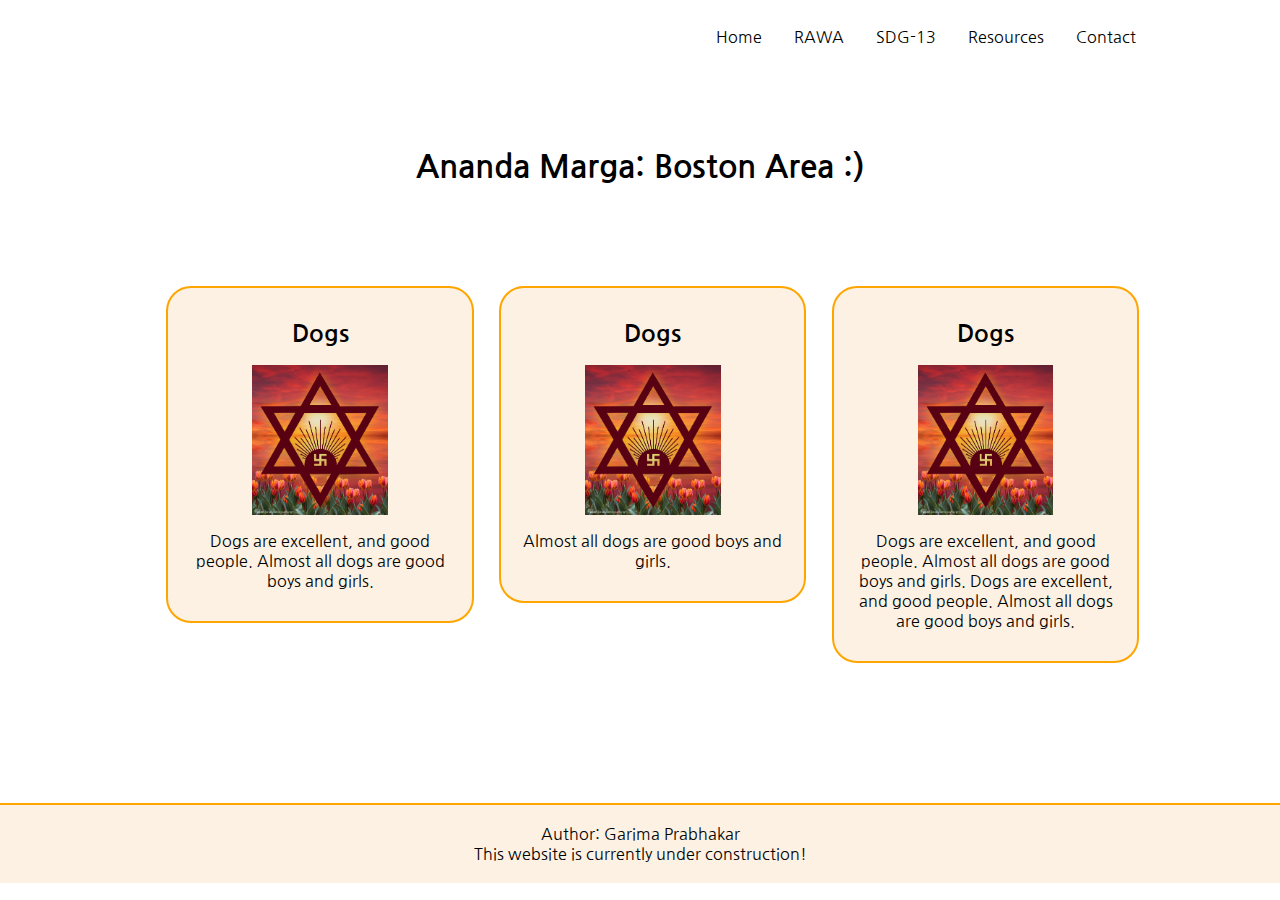
==== index.html @ ea1318e5 "added contacts template" ====
<!DOCTYPE html>
<html lang="en">
	<head>
		<meta charset="UTF-8">
		<meta name="viewport" content="width=device-width, initial-scale=1.0">
		<meta name="viewport" content="width=device-width,initial-scale=1,maximum-scale=1,user-scalable=no">
		<meta http-equiv="X-UA-Compatible" content="IE=edge,chrome=1">
		<meta name="HandheldFriendly" content="true">
		
		<title>Ananda Marga Boston Area</title>

		<link rel="stylesheet" type="text/css" href="BaseStyle.css">
        <link rel="preconnect" href="https://fonts.gstatic.com"> 
        <link href="https://fonts.googleapis.com/css2?family=Nanum+Gothic&display=swap" rel="stylesheet">

        <style> 
            h1 {text-align: center; margin-bottom: 10vh; margin-top: 10vh}
        </style>
		
    </head>
	<body style="font-family: Nanum Gothic">
    <div style="background-color: #ffffff; font-family: Nanum Gothic" class="norm_margin">
	<ul>
        <li><a href="contact.html">Contact</a></li>
        <li><a href="resources.html">Resources</a></li>
        <li><a href="sdg13.html">SDG-13</a></li>
        <li><a href="rawa.html">RAWA</a></li>   
        <li><a href="index.html">Home</a></li>
    </ul>

    <!-- TITLE -->
    <h1>Ananda Marga: Boston Area :)</h1>

    <!-- HERO IMAGE -->
    <!-- <img src="images/current-hero-pic.jpg" alt="Boston Region Picture" class="left" style="margin-bottom:30px; width:50vh"> -->

    <!--ATTEMPT AT CLICKABLE CARDS-->
   
      
    <ul class="fullclick">
        <li id="rounded_corners" style="card_style">
            <a href="contact.html">
                <h2>Dogs</h2>
                <img src="images/current-hero-pic.jpg" alt="Boston Region Picture"<img src="images/current-hero-pic.jpg" alt="Boston Region Picture" class="center" style="width:50%">
                <p>
                    Dogs are excellent, and good people. Almost all dogs are good boys and girls. Dogs are excellent, and good people. Almost all dogs are good boys and girls.
                </p> 
            </a>  
        </li>

        <li id="rounded_corners">
            <a href="contact.html">
                <h2>Dogs</h2>
                <img src="images/current-hero-pic.jpg" alt="Boston Region Picture"<img src="images/current-hero-pic.jpg" alt="Boston Region Picture" class="center" style="width:50%">
                <p>
                    Almost all dogs are good boys and girls. 
                </p> 
            </a>  
        </li>

        <li id="rounded_corners">
            <a href="contact.html">
                <h2>Dogs</h2>
                <img src="images/current-hero-pic.jpg" alt="Boston Region Picture"<img src="images/current-hero-pic.jpg" alt="Boston Region Picture" class="center" style="width:50%">
                <p>
                    Dogs are excellent, and good people. Almost all dogs are good boys and girls.
                </p> 
            </a>  
        </li>



        <!-- TODO: FIX BUG THAT PREVENTS CARDS FROM STACKING IN ORDER (TRY PUTTING MULTIPLE CARDS ON PAGE) -->
         <!-- TODO: FIX FOOTER -->


  
    </ul>
    </div>

    <div class="foot">
        <p>Author: Garima Prabhakar<br> This website is currently under construction! </p>
    </div>
    
	</body>

</html>
---- BaseStyle.css ----
/* NAVBAR */
ul {
    list-style-type: none;
    margin: 0;
    padding: 0;
    overflow: hidden;
   
  }
  
  li {
    margin-top:1vw;
    float: right;
  }
  
  li a {
    display: block;
    color: black;
    text-align: center;
    padding: 14px 16px;
    text-decoration: none;
  }
  
  /* Change the link color to #111 (black) on hover */
  li a:hover {
    background-color: #FFFFFF;
    /* opacity: 40%; */
    border-radius: 15px;
    border: 2px solid orange;
  }


  * {
    box-sizing: border-box;
  }

  /* CARDS */

  #rounded_corners {
    border-radius: 25px;
    border: 2px solid orange;
  }
  
  body {
    font-family: Arial, Helvetica, sans-serif;
  }
  
  /* Float four columns side by side */
  .column {
    float: left;
    width: 33%;
    padding: 0 10px;
  }
  
  /* Remove extra left and right margins, due to padding in columns */
  .row {margin: 0 -5px;}
  
  /* Clear floats after the columns */
  .row:after {
    content: "";
    display: table;
    clear: both;
  }
  
  /* Style the counter cards */
  .card {
    box-shadow: 0 4px 8px 0 rgba(0, 0, 0, 0.2); /* this adds the "card" effect */
    padding: 16px;
    text-align: center;
    background-color: #ffebc5;
  }
  
  /* Responsive columns - one column layout (vertical) on small screens */
  @media screen and (max-width: 600px) {
    .column {
      width: 100%;
      display: block;
      margin-bottom: 20px;
    }
  }

/* GENERAL STYLES */
  .center {
    display: block;
    margin-left: auto;
    margin-right: auto;
    width:50%;
  }

  .left {
    display: block;
    margin-left: auto;
    margin-right: auto;
    float:left;
  }

  .right {
    display: block;
    margin-left: auto;
    margin-right: auto;
    float:right;
  }

  .norm_margin {
    margin-left:10vw;
    margin-right:10vw;
  }

  .stretch {
    position:absolute;
    left:0;
    right:0;
  }

  /* ATTEMPT AT CLICKABLE CARDS -- CSS */


  .fullclick li {
    position:static;
    list-style: none;
    position: relative;
    /* box-shadow: 0 4px 8px 0 rgba(0, 0, 0, 0.2); this adds the "card" effect */
    padding: 0px;
    padding-left: 0px;
    text-align: center;
    background-color: #fcf1e3;
    margin: 1vw;
    width:30%;
  }
  
  /* .fullclick a.main {
    color: #85baff;
    text-align: right;
    display: block;
    z-index: 1;
  } */
  
  .fullclick li a.main::after {
    position: absolute;
    top: 0;
    left: 0;
    right: 0;
    bottom: 0;
    content: ' ';
  }


  .fullclick li a:hover{
    opacity:40%;
  }

  /* WHOLE BODY STYLES */

  .foot {
    text-align: center;
    padding: 3px;
    background-color: #fcf1e3;
    color:black;
    width:100vw;
    margin:0;
    border-top: 2px solid orange;
    bottom: 0px;
    margin-top:10%;
  }

  body {
    padding:0;
    margin:0;
  }

  /* A LOT OF THE CSS IS SOURCED FROM W3 SCHOOLS (thank you so much!) */
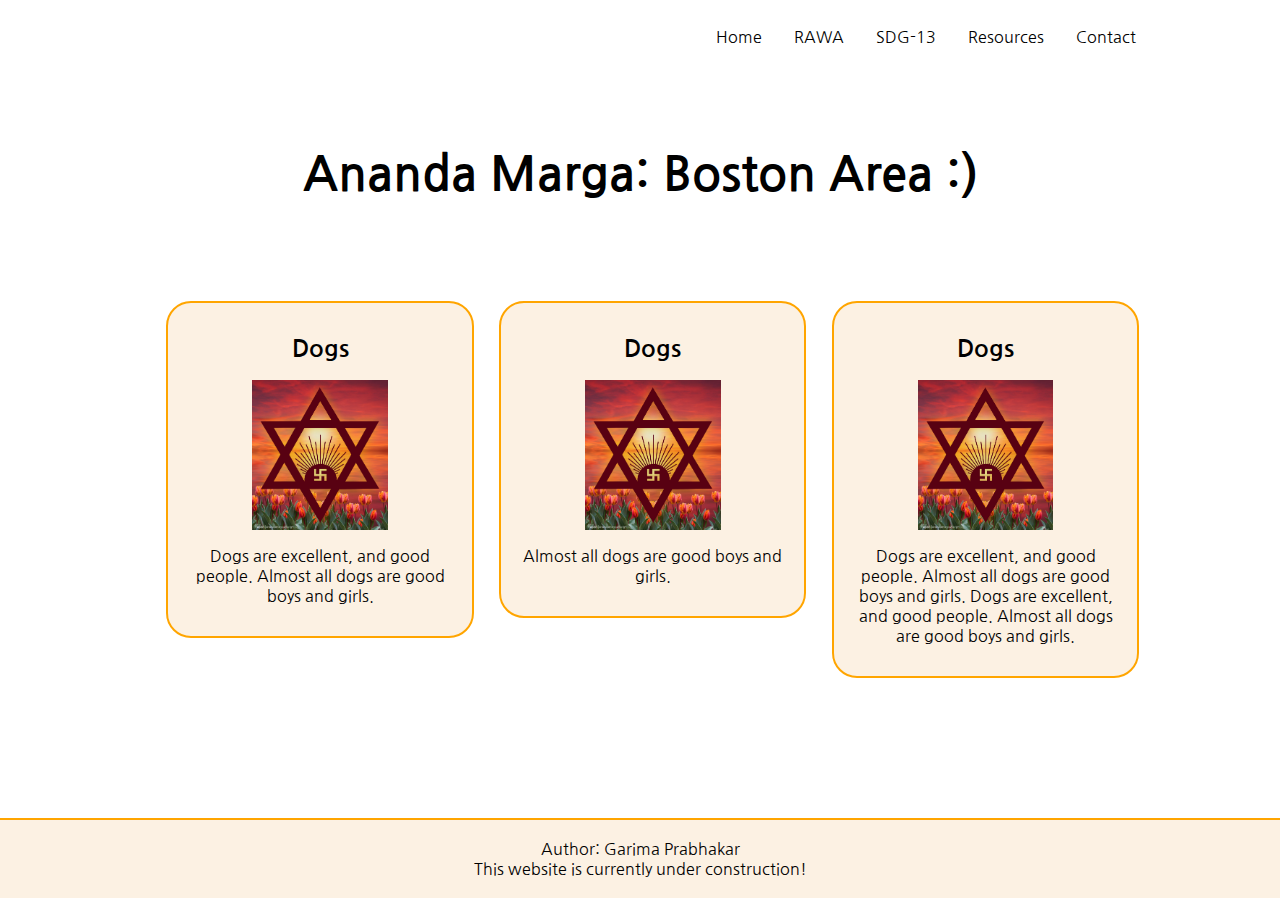
==== commit 5943a9bc: "added text highlighting colors" ====
--- a/index.html
+++ b/index.html
@@ -6,7 +6,7 @@
 		<meta name="viewport" content="width=device-width,initial-scale=1,maximum-scale=1,user-scalable=no">
 		<meta http-equiv="X-UA-Compatible" content="IE=edge,chrome=1">
 		<meta name="HandheldFriendly" content="true">
-		
+
 		<title>Ananda Marga Boston Area</title>
 
 		<link rel="stylesheet" type="text/css" href="BaseStyle.css">
@@ -14,7 +14,7 @@
         <link href="https://fonts.googleapis.com/css2?family=Nanum+Gothic&display=swap" rel="stylesheet">
 
         <style> 
-            h1 {text-align: center; margin-bottom: 10vh; margin-top: 10vh}
+            h1 {text-align: center; margin-bottom: 10vh; margin-top: 10vh; font-size:300%;}
         </style>
 		
     </head>
@@ -36,20 +36,24 @@
 
     <!--ATTEMPT AT CLICKABLE CARDS-->
    
-      
+
     <ul class="fullclick">
-        <li id="rounded_corners" style="card_style">
-            <a href="contact.html">
+        <div class="">
+        <li id="rounded_corners">
+        <div class="">
+            <a href="sdg13_articles/article1.html">
                 <h2>Dogs</h2>
                 <img src="images/current-hero-pic.jpg" alt="Boston Region Picture"<img src="images/current-hero-pic.jpg" alt="Boston Region Picture" class="center" style="width:50%">
                 <p>
                     Dogs are excellent, and good people. Almost all dogs are good boys and girls. Dogs are excellent, and good people. Almost all dogs are good boys and girls.
                 </p> 
             </a>  
+        </div>
         </li>
 
-        <li id="rounded_corners">
-            <a href="contact.html">
+        <div class="">
+        <li id="rounded_corners" style="card_style">
+            <a href="sdg13_articles/article1.html">
                 <h2>Dogs</h2>
                 <img src="images/current-hero-pic.jpg" alt="Boston Region Picture"<img src="images/current-hero-pic.jpg" alt="Boston Region Picture" class="center" style="width:50%">
                 <p>
@@ -57,9 +61,11 @@
                 </p> 
             </a>  
         </li>
+        </div>
 
-        <li id="rounded_corners">
-            <a href="contact.html">
+
+        <li id="rounded_corners" style="card_style">
+            <a href="sdg13_articles/article1.html">
                 <h2>Dogs</h2>
                 <img src="images/current-hero-pic.jpg" alt="Boston Region Picture"<img src="images/current-hero-pic.jpg" alt="Boston Region Picture" class="center" style="width:50%">
                 <p>
@@ -69,7 +75,6 @@
         </li>
 
 
-
         <!-- TODO: FIX BUG THAT PREVENTS CARDS FROM STACKING IN ORDER (TRY PUTTING MULTIPLE CARDS ON PAGE) -->
          <!-- TODO: FIX FOOTER -->
 
@@ -77,7 +82,6 @@
   
     </ul>
     </div>
-
     <div class="foot">
         <p>Author: Garima Prabhakar<br> This website is currently under construction! </p>
     </div>
--- a/BaseStyle.css
+++ b/BaseStyle.css
@@ -146,7 +146,20 @@
 
   .fullclick li a:hover{
     opacity:40%;
+    transition: opacity 0.6s ease;
+    border-radius: 25px;
+    border: 2px solid white;
   }
+
+
+    @media only screen and (max-width: 600px) {
+      .fullclick li {
+        float: none;
+        width: 90%;
+        margin-bottom: 20px;
+      }
+    }
+
 
   /* WHOLE BODY STYLES */
 
@@ -167,4 +180,20 @@
     margin:0;
   }
 
+  h1 {
+    text-align: center; 
+    margin-bottom: 10vh; 
+    margin-top: 10vh; 
+    font-size:300%;
+  }
+
+  ::selection {
+    background: orange; /* WebKit/Blink Browsers */
+    color: white;
+  }
+  ::-moz-selection {
+    background: orange;
+    color: white; /*  */
+  }
+
   /* A LOT OF THE CSS IS SOURCED FROM W3 SCHOOLS (thank you so much!) */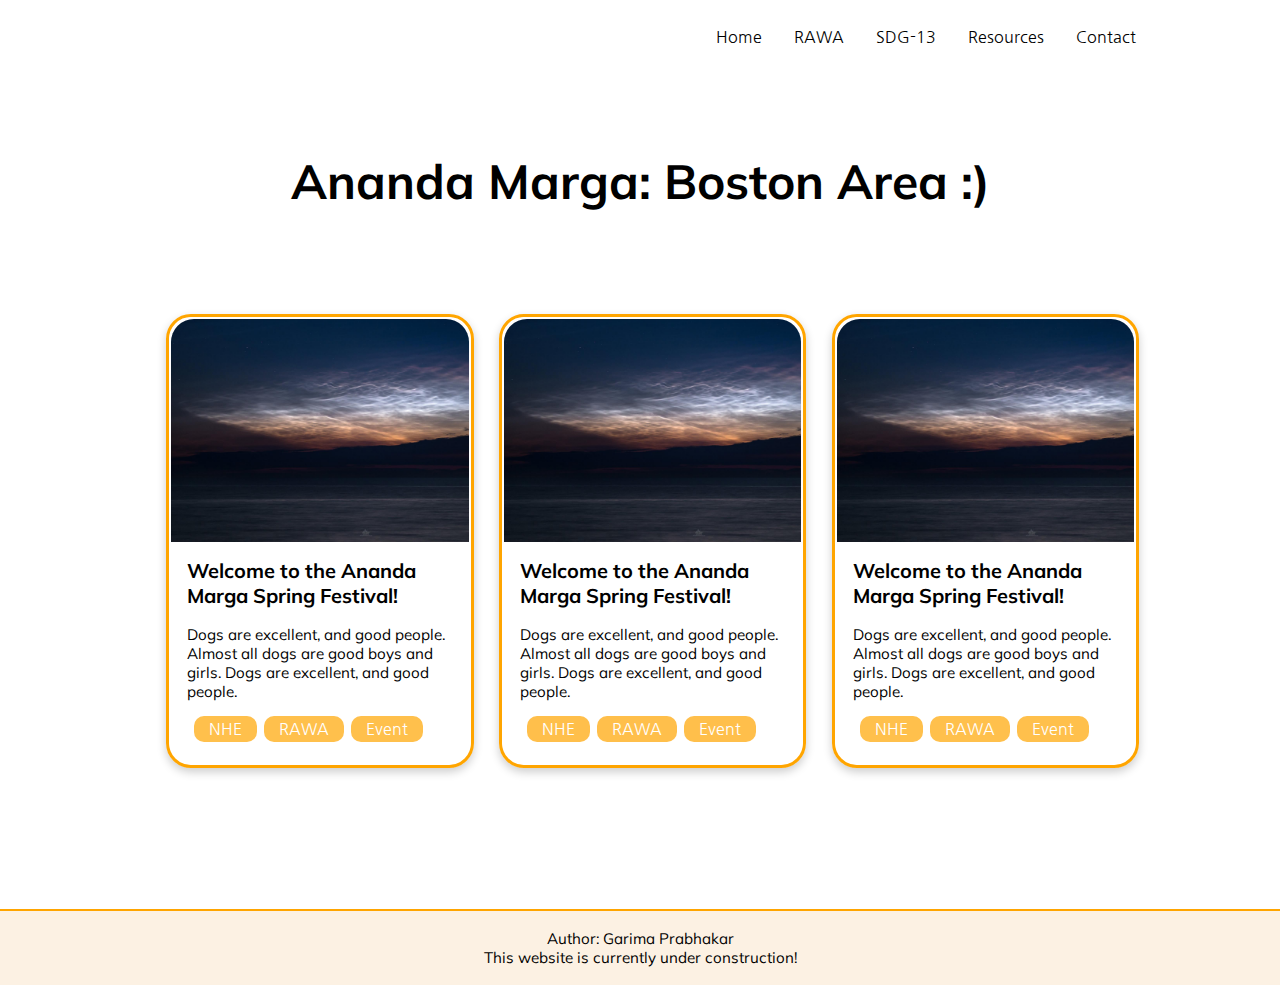
==== commit 8a15d455: "changed card design and added Mulish font" ====
--- a/index.html
+++ b/index.html
@@ -7,6 +7,9 @@
 		<meta http-equiv="X-UA-Compatible" content="IE=edge,chrome=1">
 		<meta name="HandheldFriendly" content="true">
 
+        <link rel="preconnect" href="https://fonts.gstatic.com"> 
+        <link href="https://fonts.googleapis.com/css2?family=Mulish:wght@200&display=swap" rel="stylesheet">
+
 		<title>Ananda Marga Boston Area</title>
 
 		<link rel="stylesheet" type="text/css" href="BaseStyle.css">
@@ -15,6 +18,7 @@
 
         <style> 
             h1 {text-align: center; margin-bottom: 10vh; margin-top: 10vh; font-size:300%;}
+            h2 {font-size:125%;}
         </style>
 		
     </head>
@@ -39,40 +43,53 @@
 
     <ul class="fullclick">
         <div class="">
-        <li id="rounded_corners">
-        <div class="">
+        <li id="rounded_corners" style="card_style">
+            <div class="">
             <a href="sdg13_articles/article1.html">
-                <h2>Dogs</h2>
-                <img src="images/current-hero-pic.jpg" alt="Boston Region Picture"<img src="images/current-hero-pic.jpg" alt="Boston Region Picture" class="center" style="width:50%">
-                <p>
-                    Dogs are excellent, and good people. Almost all dogs are good boys and girls. Dogs are excellent, and good people. Almost all dogs are good boys and girls.
+                <img src="images/noctilescent.jpg" alt="Boston Region Picture" class="center card_img">
+                <h2 class="text-left">Welcome to the Ananda Marga Spring Festival!</h2>
+                <p class="text-left">
+                    Dogs are excellent, and good people. Almost all dogs are good boys and girls. Dogs are excellent, and good people. 
                 </p> 
+                <div href="#" class="left tag noEvent">NHE</div>
+                <div href="#" class="left tag noEvent">RAWA</div>
+                <div href="#" class="left tag noEvent">Event</div>
             </a>  
-        </div>
+        </div> 
         </li>
 
-        <div class="">
         <li id="rounded_corners" style="card_style">
+            <div class="">
             <a href="sdg13_articles/article1.html">
-                <h2>Dogs</h2>
-                <img src="images/current-hero-pic.jpg" alt="Boston Region Picture"<img src="images/current-hero-pic.jpg" alt="Boston Region Picture" class="center" style="width:50%">
-                <p>
-                    Almost all dogs are good boys and girls. 
+                <img src="images/noctilescent.jpg" alt="Boston Region Picture" class="center card_img">
+                <h2 class="text-left">Welcome to the Ananda Marga Spring Festival!</h2>
+                <p class="text-left">
+                    Dogs are excellent, and good people. Almost all dogs are good boys and girls. Dogs are excellent, and good people. 
                 </p> 
+                <div href="#" class="left tag noEvent">NHE</div>
+                <div href="#" class="left tag noEvent">RAWA</div>
+                <div href="#" class="left tag noEvent">Event</div>
             </a>  
+        </div> 
         </li>
-        </div>
 
 
         <li id="rounded_corners" style="card_style">
+            <div class="">
             <a href="sdg13_articles/article1.html">
-                <h2>Dogs</h2>
-                <img src="images/current-hero-pic.jpg" alt="Boston Region Picture"<img src="images/current-hero-pic.jpg" alt="Boston Region Picture" class="center" style="width:50%">
-                <p>
-                    Dogs are excellent, and good people. Almost all dogs are good boys and girls.
+                <img src="images/noctilescent.jpg" alt="Boston Region Picture" class="center card_img">
+                <h2 class="text-left">Welcome to the Ananda Marga Spring Festival!</h2>
+                <p class="text-left">
+                    Dogs are excellent, and good people. Almost all dogs are good boys and girls. Dogs are excellent, and good people. 
                 </p> 
+                <div href="#" class="left tag noEvent">NHE</div>
+                <div href="#" class="left tag noEvent">RAWA</div>
+                <div href="#" class="left tag noEvent">Event</div>
             </a>  
+        </div> 
         </li>
+
+  
 
 
         <!-- TODO: FIX BUG THAT PREVENTS CARDS FROM STACKING IN ORDER (TRY PUTTING MULTIPLE CARDS ON PAGE) -->
--- a/BaseStyle.css
+++ b/BaseStyle.css
@@ -26,6 +26,7 @@
     /* opacity: 40%; */
     border-radius: 15px;
     border: 2px solid orange;
+    padding: 14px 16px;
   }
 
 
@@ -37,13 +38,10 @@
 
   #rounded_corners {
     border-radius: 25px;
-    border: 2px solid orange;
-  }
-  
-  body {
-    font-family: Arial, Helvetica, sans-serif;
-  }
-  
+    border: 3px solid orange;
+  }
+  
+ 
   /* Float four columns side by side */
   .column {
     float: left;
@@ -93,6 +91,14 @@
     float:left;
   }
 
+  .text-left {
+    text-align:left;
+  }
+
+  .text-center {
+    text-align:center;
+  }
+
   .right {
     display: block;
     margin-left: auto;
@@ -111,6 +117,7 @@
     right:0;
   }
 
+
   /* ATTEMPT AT CLICKABLE CARDS -- CSS */
 
 
@@ -118,21 +125,19 @@
     position:static;
     list-style: none;
     position: relative;
-    /* box-shadow: 0 4px 8px 0 rgba(0, 0, 0, 0.2); this adds the "card" effect */
+    box-shadow: 0 4px 10px 0 rgba(0, 0, 0, 0.2); /* this adds the "card" effect */
     padding: 0px;
     padding-left: 0px;
     text-align: center;
-    background-color: #fcf1e3;
+    /* background-color: #fcf1e3; */
     margin: 1vw;
     width:30%;
-  }
-  
-  /* .fullclick a.main {
-    color: #85baff;
-    text-align: right;
-    display: block;
-    z-index: 1;
-  } */
+    overflow: hidden;
+  }
+  
+  .fullclick a.main {
+    margin:1vw;
+  }
   
   .fullclick li a.main::after {
     position: absolute;
@@ -143,16 +148,27 @@
     content: ' ';
   }
 
+  .fullclick a{
+    border-radius: 25px;
+    border: 2px solid white;
+    overflow: hidden;
+    /* background-color: #fcf1e3; */
+    padding: 14px 16px;
+  }
 
   .fullclick li a:hover{
     opacity:40%;
     transition: opacity 0.6s ease;
     border-radius: 25px;
     border: 2px solid white;
-  }
-
-
-    @media only screen and (max-width: 600px) {
+    overflow: hidden;
+    background-color: #fcf1e3;
+    padding: 14px 16px;
+    box-shadow: 0 4px 2px 0 rgba(0, 0, 0, 0.2); /* this adds the "card" effect */
+  }
+
+
+    @media only screen and (max-width: 800px) {
       .fullclick li {
         float: none;
         width: 90%;
@@ -160,6 +176,75 @@
       }
     }
 
+  
+  .card_img {
+    margin-left: -20px;
+    margin-right: -20px;
+    margin-top:-20px;
+    object-fit:fill;
+    overflow: hidden;
+
+    width: 150%;
+    height: auto;
+    background-size: cover;
+    background-repeat: no-repeat;
+    background-position: center;
+  }
+
+  
+  /* ATTEMPT AT MAKING TAGS */
+  .tags {
+    list-style: none;
+    margin: 1vw;
+    overflow: hidden; 
+    padding: 0;
+  }
+  
+  .tags li {
+    float: left; 
+  }
+  
+  .tag {
+    padding: 3px 15px 3px 15px;
+    text-decoration: none;
+    
+    margin: 0px 0px 7px 7px;
+    opacity: 70%;
+    border-radius: 10px;
+    background-color: #fcf1e3;
+    background-color: orange;
+    color:white;
+    
+  }
+  
+  .tag::before {
+    border-radius: 15px;
+    background-color: #fcf1e3;
+    
+  }
+  
+  .tag::after {
+    border-radius: 15px;
+    background-color: #fcf1e3;
+    opacity: 100%;
+  }
+  
+  .tag:hover {
+
+    background-color: #FFFFFF;
+    opacity: 100%;
+    border-radius: 15px;
+    border-radius: 15px;
+    background-color: #fcf1e3;
+  }
+
+  .noEvent{
+    pointer-events: none;
+}
+  
+
+
+  /* USED FROM: https://codepen.io/wbeeftink/pen/dIaDH */
 
   /* WHOLE BODY STYLES */
 
@@ -178,6 +263,8 @@
   body {
     padding:0;
     margin:0;
+    font-family: Mulish, Arial, Helvetica, sans-serif;
+    
   }
 
   h1 {
@@ -185,6 +272,19 @@
     margin-bottom: 10vh; 
     margin-top: 10vh; 
     font-size:300%;
+    font-family: Mulish, "Nanum Gothic", Arial;
+  }
+
+  
+  h2 {
+    font-size:125%;
+    font-weight:bold;
+    font-family: Mulish, "Nanum Gothic", Arial;
+  }
+
+  p{
+    font-size:95%;
+    font-family: Mulish, "Nanum Gothic", Arial;
   }
 
   ::selection {
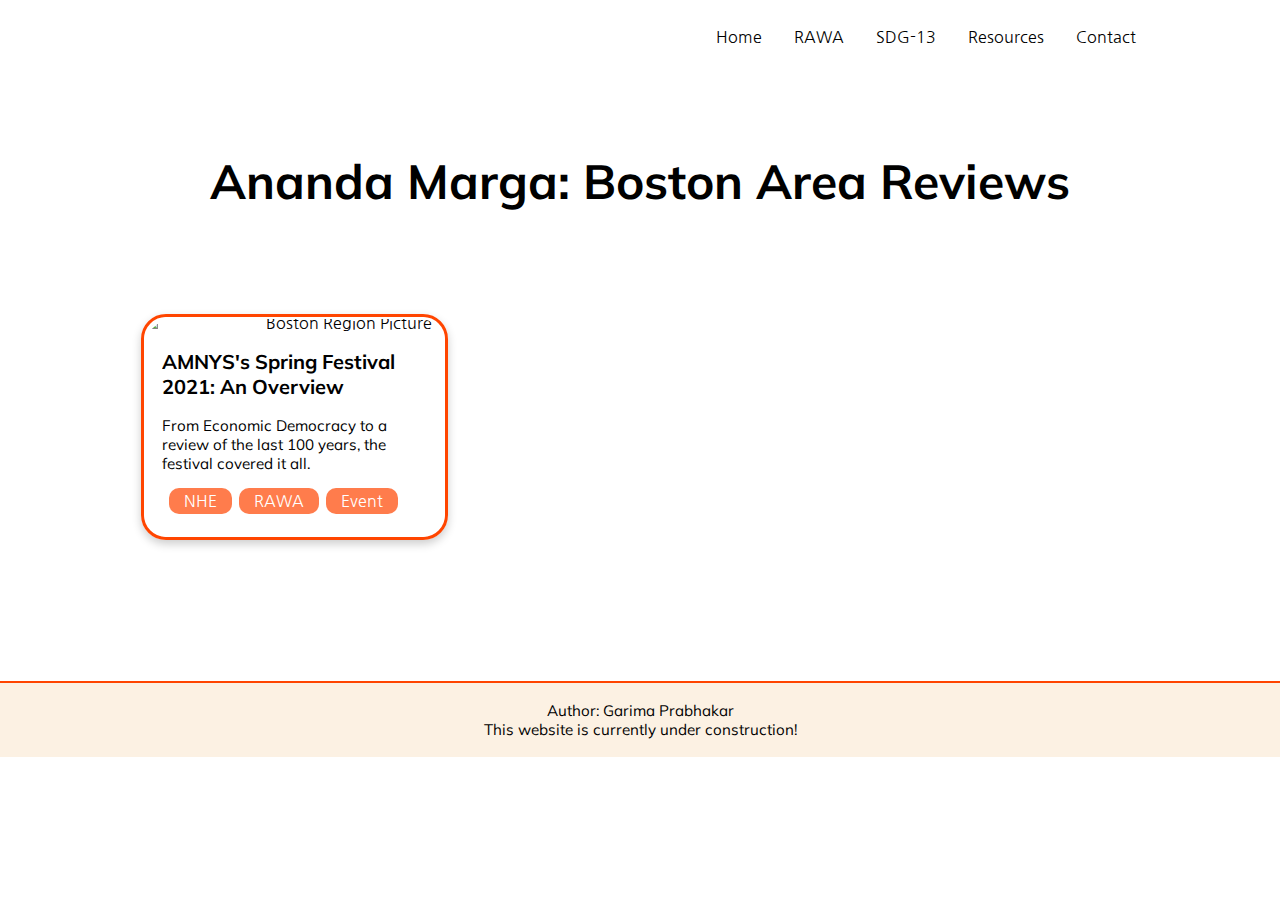
==== commit a2d2f565: "added first article" ====
--- a/index.html
+++ b/index.html
@@ -33,7 +33,7 @@
     </ul>
 
     <!-- TITLE -->
-    <h1>Ananda Marga: Boston Area :)</h1>
+    <h1>Ananda Marga: Boston Area Reviews</h1>
 
     <!-- HERO IMAGE -->
     <!-- <img src="images/current-hero-pic.jpg" alt="Boston Region Picture" class="left" style="margin-bottom:30px; width:50vh"> -->
@@ -42,14 +42,15 @@
    
 
     <ul class="fullclick">
-        <div class="">
-        <li id="rounded_corners" style="card_style">
+
+        <li class="left" id="rounded_corners" style="card_style">
             <div class="">
-            <a href="sdg13_articles/article1.html">
-                <img src="images/noctilescent.jpg" alt="Boston Region Picture" class="center card_img">
-                <h2 class="text-left">Welcome to the Ananda Marga Spring Festival!</h2>
+            <a href="articles/article1.html">
+                <img src="articles/images/sroverview1.png" alt="Boston Region Picture" class="center card_img">
+                <h2 class="text-left">AMNYS's Spring Festival 2021: An Overview</h2>
                 <p class="text-left">
-                    Dogs are excellent, and good people. Almost all dogs are good boys and girls. Dogs are excellent, and good people. 
+                    From Economic Democracy to a review of the
+                    last 100 years, the festival covered it all.
                 </p> 
                 <div href="#" class="left tag noEvent">NHE</div>
                 <div href="#" class="left tag noEvent">RAWA</div>
@@ -57,39 +58,6 @@
             </a>  
         </div> 
         </li>
-
-        <li id="rounded_corners" style="card_style">
-            <div class="">
-            <a href="sdg13_articles/article1.html">
-                <img src="images/noctilescent.jpg" alt="Boston Region Picture" class="center card_img">
-                <h2 class="text-left">Welcome to the Ananda Marga Spring Festival!</h2>
-                <p class="text-left">
-                    Dogs are excellent, and good people. Almost all dogs are good boys and girls. Dogs are excellent, and good people. 
-                </p> 
-                <div href="#" class="left tag noEvent">NHE</div>
-                <div href="#" class="left tag noEvent">RAWA</div>
-                <div href="#" class="left tag noEvent">Event</div>
-            </a>  
-        </div> 
-        </li>
-
-
-        <li id="rounded_corners" style="card_style">
-            <div class="">
-            <a href="sdg13_articles/article1.html">
-                <img src="images/noctilescent.jpg" alt="Boston Region Picture" class="center card_img">
-                <h2 class="text-left">Welcome to the Ananda Marga Spring Festival!</h2>
-                <p class="text-left">
-                    Dogs are excellent, and good people. Almost all dogs are good boys and girls. Dogs are excellent, and good people. 
-                </p> 
-                <div href="#" class="left tag noEvent">NHE</div>
-                <div href="#" class="left tag noEvent">RAWA</div>
-                <div href="#" class="left tag noEvent">Event</div>
-            </a>  
-        </div> 
-        </li>
-
-  
 
 
         <!-- TODO: FIX BUG THAT PREVENTS CARDS FROM STACKING IN ORDER (TRY PUTTING MULTIPLE CARDS ON PAGE) -->
--- a/BaseStyle.css
+++ b/BaseStyle.css
@@ -25,7 +25,7 @@
     background-color: #FFFFFF;
     /* opacity: 40%; */
     border-radius: 15px;
-    border: 2px solid orange;
+    border: 2px solid orangered;
     padding: 14px 16px;
   }
 
@@ -38,7 +38,7 @@
 
   #rounded_corners {
     border-radius: 25px;
-    border: 3px solid orange;
+    border: 3px solid orangered;
   }
   
  
@@ -212,7 +212,7 @@
     opacity: 70%;
     border-radius: 10px;
     background-color: #fcf1e3;
-    background-color: orange;
+    background-color: orangered;
     color:white;
     
   }
@@ -255,7 +255,7 @@
     color:black;
     width:100vw;
     margin:0;
-    border-top: 2px solid orange;
+    border-top: 2px solid orangered;
     bottom: 0px;
     margin-top:10%;
   }
@@ -273,6 +273,7 @@
     margin-top: 10vh; 
     font-size:300%;
     font-family: Mulish, "Nanum Gothic", Arial;
+    overflow: hidden;
   }
 
   
@@ -280,19 +281,21 @@
     font-size:125%;
     font-weight:bold;
     font-family: Mulish, "Nanum Gothic", Arial;
+    overflow: hidden;
   }
 
   p{
     font-size:95%;
     font-family: Mulish, "Nanum Gothic", Arial;
+    overflow: hidden;
   }
 
   ::selection {
-    background: orange; /* WebKit/Blink Browsers */
+    background: orangered; /* WebKit/Blink Browsers */
     color: white;
   }
   ::-moz-selection {
-    background: orange;
+    background: orangered;
     color: white; /*  */
   }
 
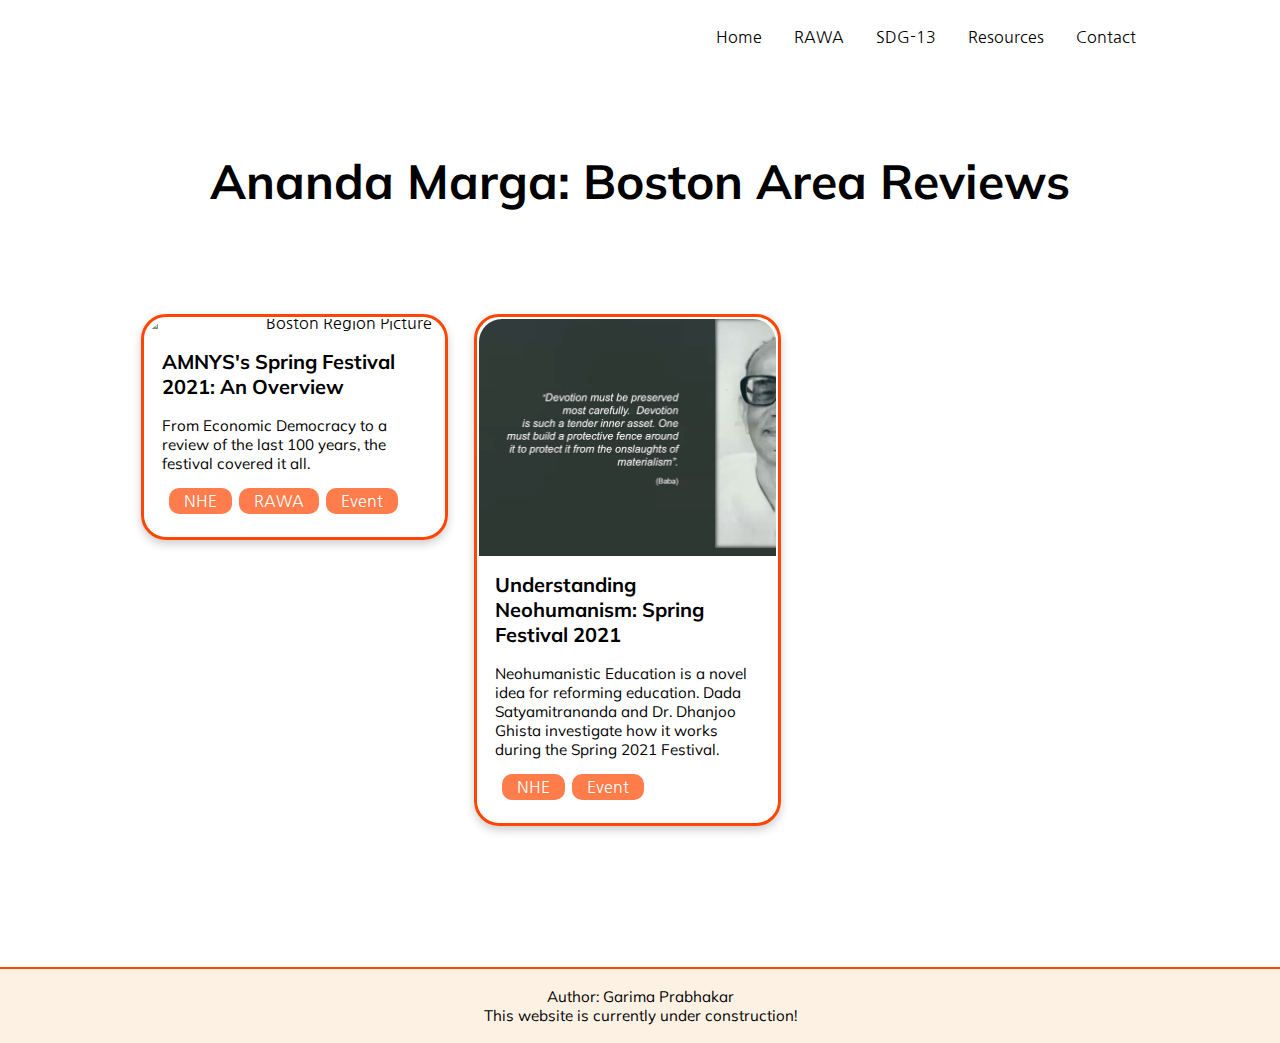
==== commit aa47adc9: "added article 2" ====
--- a/index.html
+++ b/index.html
@@ -59,6 +59,21 @@
         </div> 
         </li>
 
+        <li class="left" id="rounded_corners" style="card_style">
+            <div class="">
+            <a href="articles/sr-neohumanism.html">
+                <img src="articles/images/article-2-2.png" alt="Boston Region Picture" class="center card_img">
+                <h2 class="text-left">Understanding Neohumanism: Spring Festival 2021</h2>
+                <p class="text-left">
+                    Neohumanistic Education is a novel idea for reforming education. Dada Satyamitrananda and 
+                    Dr. Dhanjoo Ghista investigate how it works during the Spring 2021 Festival.
+                </p> 
+                <div href="#" class="left tag noEvent">NHE</div>
+                <div href="#" class="left tag noEvent">Event</div>
+            </a>  
+        </div> 
+        </li>
+
 
         <!-- TODO: FIX BUG THAT PREVENTS CARDS FROM STACKING IN ORDER (TRY PUTTING MULTIPLE CARDS ON PAGE) -->
          <!-- TODO: FIX FOOTER -->
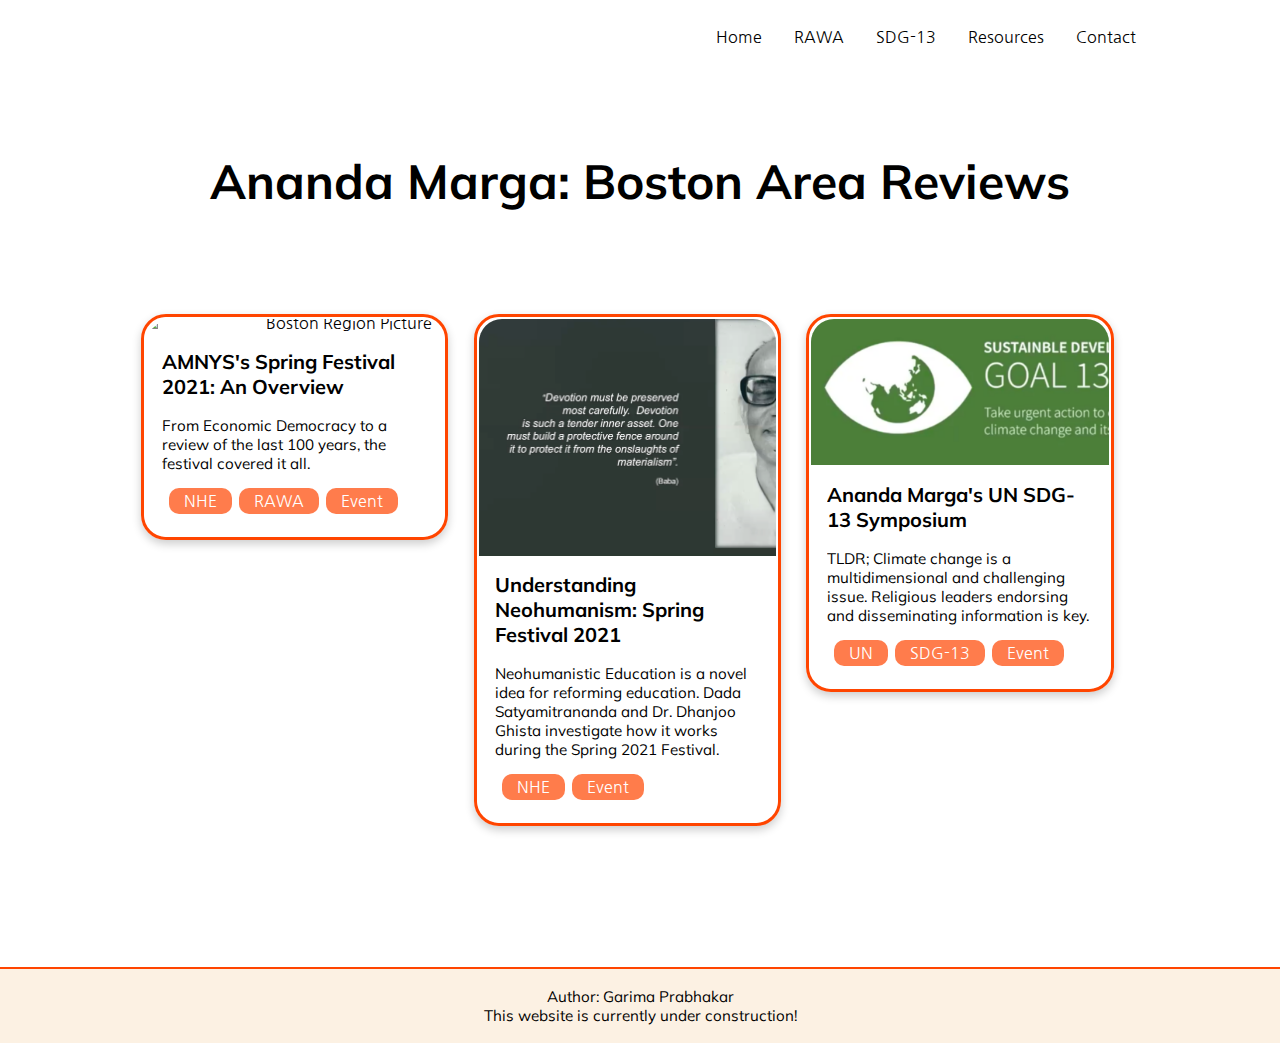
==== commit 2f195f26: "added article 3" ====
--- a/index.html
+++ b/index.html
@@ -74,6 +74,22 @@
         </div> 
         </li>
 
+        <li class="left" id="rounded_corners" style="card_style">
+            <div class="">
+            <a href="articles/un-sdg13-nov2020.html">
+                <img src="articles/images/un-sdg13-nov20-1.png" alt="Boston Region Picture" class="center card_img">
+                <h2 class="text-left">Ananda Marga's UN SDG-13 Symposium</h2>
+                <p class="text-left">
+                    TLDR; Climate change is a multidimensional and challenging issue. 
+                    Religious leaders endorsing and disseminating information is key.
+                </p> 
+                <div href="#" class="left tag noEvent">UN</div>
+                <div href="#" class="left tag noEvent">SDG-13</div>
+                <div href="#" class="left tag noEvent">Event</div>
+            </a>  
+        </div> 
+        </li>
+
 
         <!-- TODO: FIX BUG THAT PREVENTS CARDS FROM STACKING IN ORDER (TRY PUTTING MULTIPLE CARDS ON PAGE) -->
          <!-- TODO: FIX FOOTER -->
